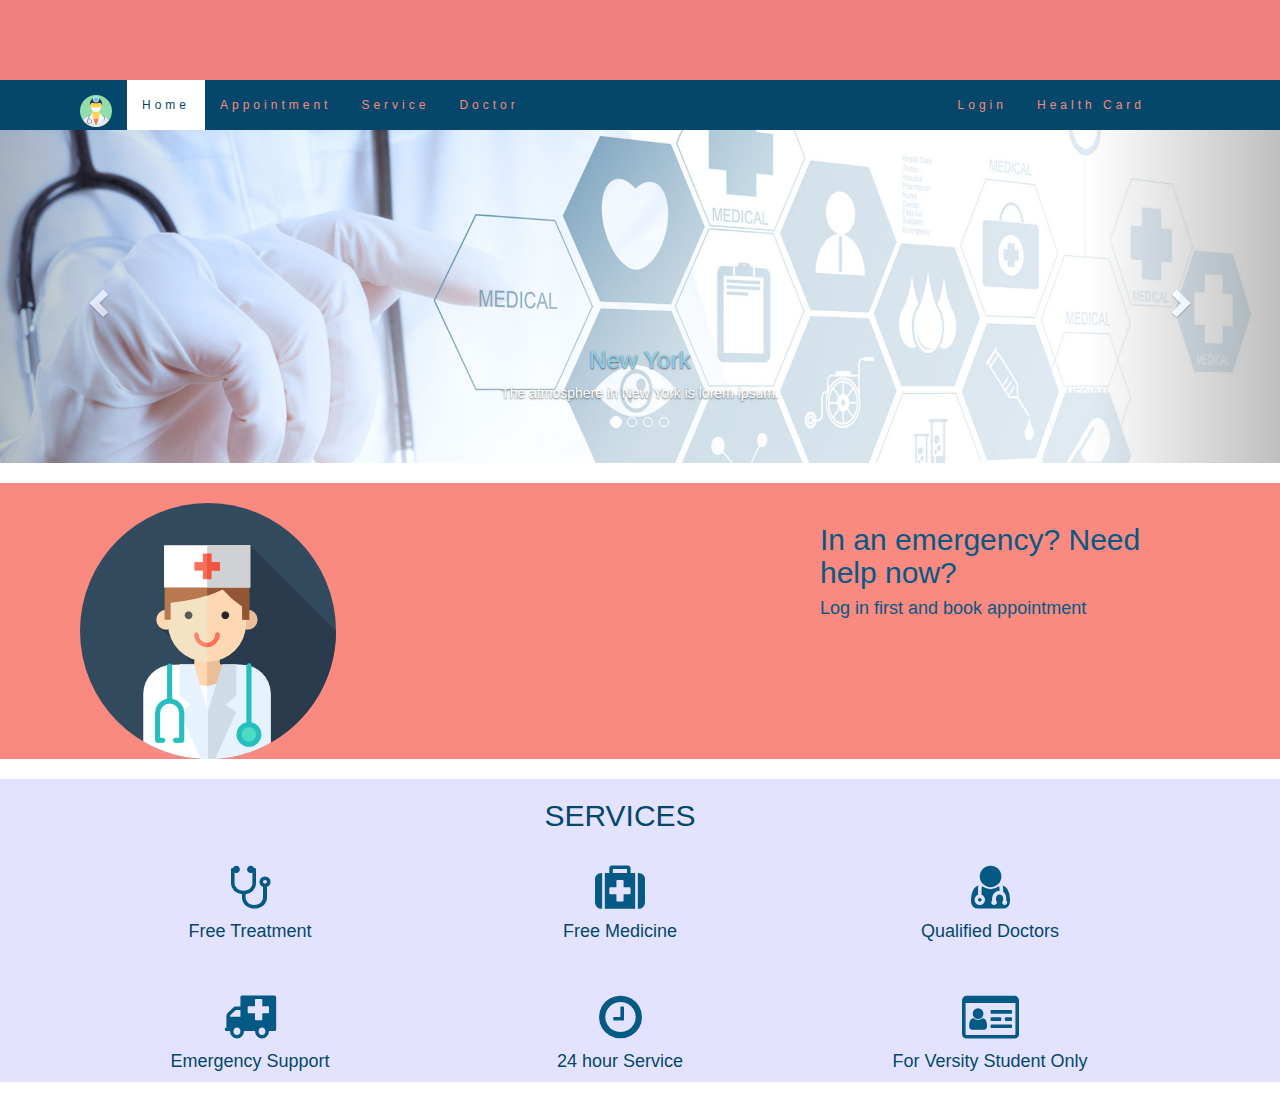
==== index.html @ 130f52ad "Add existing file" ====
<!DOCTYPE html>
<html lang="en">
<head>
    <!-- Basic Page Needs-->
       <meta charset="utf-8">
       <meta http-equiv="X-UA-Compatible" content="IE=edge">
       <title>DU Medical : Home</title>

    <!-- Mobile Specific Metas-->
    <meta name="viewport" content="width=device-width, initial-scale=1">
     <link rel="stylesheet" href="https://cdnjs.cloudflare.com/ajax/libs/font-awesome/4.7.0/css/font-awesome.min.css">
     <link rel="stylesheet"  href="https://maxcdn.bootstrapcdn.com/bootstrap/3.3.7/css/bootstrap.min.css">
     <link rel="stylesheet" type="text/css" href="style.css">

    <script src="https://ajax.googleapis.com/ajax/libs/jquery/1.12.4/jquery.min.js"></script>
    <script src="https://maxcdn.bootstrapcdn.com/bootstrap/3.3.7/js/bootstrap.min.js"></script>

    <script type="text/javascript" src="healthCard.js"> </script>
    <script type="text/javascript" src="login.js"> </script>

    <script>
        function doctor_page() {
            window.location.href = "doctor_front.html";
        }
        var modal = document.getElementById('id01');
        var modal = document.getElementById('id02');
        // When the user clicks anywhere outside of the modal, close it
        window.onclick = function(event) {
            if (event.target == modal) {
                modal.style.display = "none";
            }
        }

    </script>

</head>

 <body>


 <!---------------------navigation bar----------------->

 <nav class="navbar navbar-inverse" style="height: 80px; background-color: lightcoral">
     <div class="container-fluid">
         <div class="navbar-header">
         </div>
     </div>
     </nav>

 <nav class="navbar navbar-inverse" style="background-color: #04476b">
       <div class="container-fluid">
           <div class="navbar-header">
               <button type="button" class="navbar-toggle" data-toggle="collapse" data-target="#myNavbar">
                   <span class="icon-bar"></span>
                   <span class="icon-bar"></span>
                   <span class="icon-bar"></span>
               </button>
               <a class="navbar-brand" href="index.html">
                   <img src="doctor.png"/>
               </a>
           </div>
           <div class="collapse navbar-collapse" id="myNavbar">
               <ul class="nav navbar-nav">
                   <li class="active"><a href="#intro">Home</a></li>
                   <li><a href="#appoinment">Appointment</a></li>
                   <li><a href="#service">Service</a></li>
                   <li><a input id="doctor" onclick="doctor_page()" href="#doctor">Doctor</a></li>

               </ul>
               <ul class="nav navbar-nav navbar-right">
                   <li><a onclick="document.getElementById('id01').style.display='block'" style="width:auto;
                    "href="#id01" data-toggle="modal">Login</a></li>

                   <li><a onclick="document.getElementById('id02').style.display='block'" style="width:auto;">Health Card</a></li>
               </ul>


               <!--------------------login ---------------------------->

               <div id="id01" class="modal" tabindex="-1" role="dialog" aria-hidden="true">

                   <div class="modal-dialog" action="">
                       <div class="modal-content animate">
                       <div class="imgcontainer">
                           <span onclick="document.getElementById('id01').style.display='none'" class="close" data-dismiss="modal"title="Close Modal">&times;</span>
                           <img src="girl.png" style="height: auto" width="auto" alt="Avatar" >
                       </div>

                       <div class="container2">
                           <label><b>Mail ID</b></label>
                           <input type="text" placeholder="Enter Username" name= "mailID" id="mailID" required>
                           <p id="mailIdErr"></p>

                           <label><b>Password</b></label>
                           <input type="password" placeholder="Enter Password" name="psw" id="psw" required>
                           <p id="pswErr"></p>

                           <button id ="login" type="submit" style="height: auto" width="auto" onclick="globalLogin()">Login</button>
                           <p id="loginErr"></p>
                           <!--<button type="submit" style="height: auto" width="auto" onclick="document.getElementById('id02').style.display='block'
                            "href="#myModal1" data-toggle="modal">Make Health Card</button>-->
                       <br>
                           <button type="button" onclick="document.getElementById('id01').style.display='none'" class="cancelbtn"data-dismiss="modal">Cancel</button>
                       </div>

                       </div>
                   </div>

               </div>

               <!--------- HealthCard--------->

               <div id="id02" class="modal">

                   <form class="modal-content animate" method="post" action="">
                       <div class="imgcontainer">
                           <span onclick="document.getElementById('id02').style.display='none'" class="close" title="Close Modal">&times;</span>
                       </div>

                       <div class="container2">

                           <label><b>Username</b></label>
                           <input id="name" name="name" type="text" placeholder="Enter Username" required>
                           <p id="nameErr"></p>

                           <label><b>Email</b></label>
                           <input type="text" placeholder="Enter Email" name="mail" id="mail" required>
                           <p id="mailErr"></p>

                           <label><b>Hall name</b></label>
                           <input type="text"  list="hall_json-datalist" placeholder="Enter Hall name" name="hall" id="hall" onclick="getHallList()" required>
                           <datalist id="hall_json-datalist"></datalist>
                           <p id="hallErr"></p>

                           <label><b>ID Card No.</b></label>
                           <input type="number" placeholder="Enter ID No." name="idCardNo" id="idCardNo" required>
                           <p id="idCardNoErr"></p>

                           <label><b>Session</b></label>
                           <input type="number" placeholder="Enter Session " name="session1" id="session1" required>
                           <input type="number" placeholder="Enter Session " name="session1" id="session2" required>
                           <p id="sessionErr"></p>

                           <br><label><b>Registration No.</b></label>
                           <input type="text" placeholder="Enter Registration No." name="regNo" id="regNo" required>
                           <p id="regNoErr"></p>


                           <label><b>Create password</b></label>
                           <input type="password" placeholder="Enter Password " name="pass1" id="pass1" required>
                           <p id="pass1Err"></p>
                           <label><b>Re-enter password</b></label>
                           <input type="password" placeholder="Re-enter " name="pass2" id="pass2" required>
                           <p id="passErr"></p>

                       <button name="submit_button" id="healthcard" type="button" style="height: auto" width="auto" onclick="globalChecker()">Submit</button>
                           <p id="signErr"></p><br>

                           <button type="button" onclick="document.getElementById('id02').style.display='none'" class="cancelbtn">Cancel</button>

                       </div>
                   </form>
               </div>

           </div>
       </div>
   </nav>

   <!-- Section: intro -->
<section id="intro" class="intro">

   <div id="myCarousel" class="carousel slide" data-ride="carousel">
       <!-- Slides -->
    <ol class="carousel-indicators">
        <li data-target="#myCarousel" data-slide-to="0" class="active"></li>
        <li data-target="#myCarousel" data-slide-to="1"></li>
        <li data-target="#myCarousel" data-slide-to="2"></li>
        <li data-target="#myCarousel" data-slide-to="3"></li>
    </ol>

    <!-- Wrapper for slides -->
    <div class="carousel-inner" role="listbox">
        <div class="item active">
            <img src="bg1.jpg" alt="New York" width="1200" height="700">
            <div class="carousel-caption">
                <h3>New York</h3>
                <p>The atmosphere in New York is lorem ipsum.</p>
            </div>
        </div>

        <div class="item">
            <img src="img1.jpg" alt="Chicago" width="1200" height="700">
            <div class="carousel-caption">
                <h3>Chicago</h3>
                <p>Thank you, Chicago - A night we won't forget.</p>
            </div>
        </div>

        <div class="item">
            <img src="bg3.jpg" alt="Chicago" width="1200" height="700">
            <div class="carousel-caption">
                <h3>Chicago</h3>
                <p>Thank you, Chicago - A night we won't forget.</p>
            </div>
        </div>

        <div class="item">
            <img src="bg2.jpg" alt="Los Angeles" width="1200" height="700">
            <div class="carousel-caption">
                <h3>LA</h3>
                <p>Even though the traffic was a mess, we had the best time playing at Venice Beach!</p>
            </div>
        </div>
    </div>

    <!-- Left and right controls of slides -->
    <a class="left carousel-control" href="#myCarousel" role="button" data-slide="prev">
        <span class="glyphicon glyphicon-chevron-left" aria-hidden="true"></span>
        <span class="sr-only">Previous</span>
    </a>
    <a class="right carousel-control" href="#myCarousel" role="button" data-slide="next">
        <span class="glyphicon glyphicon-chevron-right" aria-hidden="true"></span>
        <span class="sr-only">Next</span>
    </a>

</div>
    </section><br>

<!-- Appointment section -->

<section id="appointment" class="home-section nopadding paddingtop-100"style="background-color: #fa897f">
<div class="container-fluid">
    <div class="row">
        <br>
        <div class="col-sm-8">
            <img src="app.png">
        </div>

        <div class="col-sm-4">
            <h2 style="color: #045a84">In an emergency? Need help now?</h2>
            <h4 style="color: #045a84">Log in first and book appointment</h4>
            <br>
            <!--<button class="btn btn-skin btn-lg" style="background-color:#9ac0e8;color: white;">Here
                <span class="fa fa-hospital-o logo-small"style="background-color:white;" ></span>
            </button>-->
        </div>

    </div>
</div>

</section><br>


<!-- (Services Section) -->
<section id="service" class="home-section nopadding paddingtop-60" style="background-color: #e3e3ff">
<div class="container-fluid text-center">
    <h2 style="color:#04476b;">SERVICES</h2>
    <!--<h4 style="color:#4fc6e8;">What we offer</h4>-->
    <br>
    <div class="row">
        <div class="col-sm-4">
            <span class="fa fa-stethoscope service-icon-effect logo-small"></span>
            <h4 style="color:#04476b;">Free Treatment</h4>

        </div>
        <div class="col-sm-4">
            <span class="fa fa-medkit logo-small"></span>
            <h4 style="color:#04476b;">Free Medicine</h4>

        </div>
        <div class="col-sm-4">
            <span class="fa fa-user-md logo-small"></span>
            <h4 style="color:#04476b;">Qualified Doctors</h4>

        </div>
    </div>
    <br><br>
    <div class="row">
        <div class="col-sm-4">
            <span class="fa fa-ambulance logo-small"></span>
            <h4 style="color:#04476b;">Emergency Support</h4>

        </div>
        <div class="col-sm-4">
            <span class="fa fa-clock-o logo-small"></span>
            <h4 style="color:#04476b;">24 hour Service</h4>

        </div>
        <div class="col-sm-4">
            <span class="fa fa-id-card-o logo-small"></span>
            <h4 style="color:#04476b;">For Versity Student Only</h4>
            <!--<p>Lorem ipsum dolor sit amet..</p>-->
        </div>
    </div>
</div>
    </section><br>

<!-- (Gallery)

<br><section id="gallery" class="home-section paddingbot-60" style="background-color: #f1f1f1">
<div class="container-fluid text-center bg-grey">

    <br><h2 style="color:#ffffff;">Gallery</h2>
    <h4>Facilities</h4>
    <div class="row text-center">
        <div class="col-sm-4">
            <div class="thumbnail">
                <img src="1.jpg" alt="Paris">
                <p><strong>Paris</strong></p>
                <p>Yes, we built Paris</p>
            </div>
        </div>
        <div class="col-sm-4">
            <div class="thumbnail">
                <img src="2.jpg" alt="New York">
                <p><strong>New York</strong></p>
                <p>We built New York</p>
            </div>
        </div>
        <div class="col-sm-4">
            <div class="thumbnail">
                <img src="3.jpg" alt="San Francisco">
                <p><strong>San Francisco</strong></p>
                <p>Yes, San Fran is ours</p>
            </div>
        </div>
    </div>
</div><br>

<div class="container-fluid text-center bg-grey">
    <div class="row text-center">
        <div class="col-sm-4">
            <div class="thumbnail">
                <img src="4.jpg" alt="Paris">
                <p><strong>Paris</strong></p>
                <p>Yes, we built Paris</p>
            </div>
        </div>
        <div class="col-sm-4">
            <div class="thumbnail">
                <img src="5.jpg" alt="New York">
                <p><strong>New York</strong></p>
                <p>We built New York</p>
            </div>
        </div>
        <div class="col-sm-4">
            <div class="thumbnail">
                <img src="6.jpg" alt="San Francisco">
                <p><strong>San Francisco</strong></p>
                <p>Yes, San Fran is ours</p>
            </div>
        </div>
    </div>
</div><br>
    </section>-->

</body>


</html>
---- style.css ----
.navbar {
    margin-bottom: 0;
    background-color: #04476b;
    z-index: 9999;
    border: 0;
    font-size: 12px !important;
    line-height: 1.42857143 !important;
    letter-spacing: 4px;
    border-radius: 0;
}

.navbar li a, .navbar .navbar-brand {
    color: #fa897f !important;
}

.navbar-nav li a:hover, .navbar-nav li.active a {
    color: #04476b !important;
    background-color: #fff !important;
}

.navbar-default .navbar-toggle {
    border-color: transparent;
    color: #fff !important;
}

/* Full-width input fields */
input[type=text], input[type=password] {
    width: 100%;
    padding: 12px 20px;
    margin: 8px 0;
    display: inline-block;
    border: 1px solid #ccc;
    box-sizing: border-box;
}

/* Set a style for all buttons */
button {
    background-color: #045a84;
    color: white;
    padding: 14px 20px;
    margin: 8px 0;
    border: none;
    cursor: pointer;
    width: 100%;
}

button:hover {
    opacity: 0.8;
}

/* Extra styles for the cancel button */
.cancelbtn {
    width: auto;
    padding: 10px 18px;
    background-color: #fa897f;
}

/* Center the image and position the close button */
.imgcontainer {
    text-align: center;
    margin: 24px 0 12px 0;
    position: relative;
}

img.avatar {
    width: 40%;
    border-radius: 50%;
}

.container2 {
    padding: 16px;
}

span.psw {
    float: right;
    padding-top: 16px;
}

/* The Modal (background) */
.modal {
    display: none; /* kHidden by default */
    position: fixed; /* Stay in place */
    z-index: 1; /* Sit on top */
    left: 0;
    top: 0;
    width: 100%; /* Full width */
    height: 100%; /* Full height */
    overflow: auto; /* Enable scroll if needed */
    background-color: rgb(0,0,0); /* Fallback color */
    background-color: rgba(0,0,0,0.4); /* Black w/ opacity */
    padding-top: 60px;
}

/* Modal Content/Box */
.modal-content {
    background-color: #f1f1f1;
    margin: 5% auto 15% auto; /* 5% from the top, 15% from the bottom and centered */
    border: 1px solid #888;
    width: 80%; /* Could be more or less, depending on screen size */
}

/* The Close Button (x) */
.close {
    position: absolute;
    right: 25px;
    top: 0;
    color: #000;
    font-size: 35px;
    font-weight: bold;
}

.close:hover,
.close:focus {
    color: #b917ff;
    cursor: pointer;
}

/* Add Zoom Animation */
.animate {
    -webkit-animation: animatezoom 0.6s;
    animation: animatezoom 0.6s
}

@-webkit-keyframes animatezoom {
    from {-webkit-transform: scale(0)}
    to {-webkit-transform: scale(1)}
}

@keyframes animatezoom {
    from {transform: scale(0)}
    to {transform: scale(1)}
}

/* Change styles for span and cancel button on extra small screens */
@media screen and (max-width: 300px) {
    span.psw {
        display: block;
        float: none;
    }
    .cancelbtn {
        width: 100%;
    }
}

.container {
    padding: 80px 120px;
}
.container-fluid{
    color: #8aa3d9;
    padding-left: 80px;
    padding-right: 120px;
}
.container-fluid2{
    padding-left: 100px;
    padding-right: 100px;
}


.person {
    border: 10px solid transparent;
    margin-bottom: 25px;
    width: 80%;
    height: 80%;
    opacity: 0.7;
}
.btn-lg,
.btn-group-lg > .btn {
    padding: 10px 16px;
    font-size: 20px;
    line-height: 1.5em;
    border-radius: 6px;
}
.btn-skin .badge {
    color: #5bc0de;
    background-color: #fff;
}
.person:hover {
    border-color: #f1f1f1;
}
.carousel-inner img {
    /*-webkit-filter: grayscale(90%);
    filter: grayscale(90%); make all photos black and white */
    width: 100%; /* Set width to 100% */
    margin: auto;
}
.carousel-caption h3 {
    color: #90cee8 !important;
}
@media (max-width: 600px) {
    .carousel-caption {
        display: none; /* Hide the carousel text when the screen is less than 600 pixels wide */
    }

}
a {
    text-decoration: none;
    display: inline-block;
    padding: 8px 16px;
}

.doctors-nav{
    margin-left: -35px;
}
.logo-small {
    color: #045a84;
    font-size: 50px;
}
.thumbnail {
    padding: 0 0 15px 0;
    border: none;
    border-radius: 0;
}
.thumbnail img {
    width: 100%;
    height: 100%;
    margin-bottom: 10px;
}
footer {
    background-color: #91ace8;
    color: white;
    padding: 15px;
}
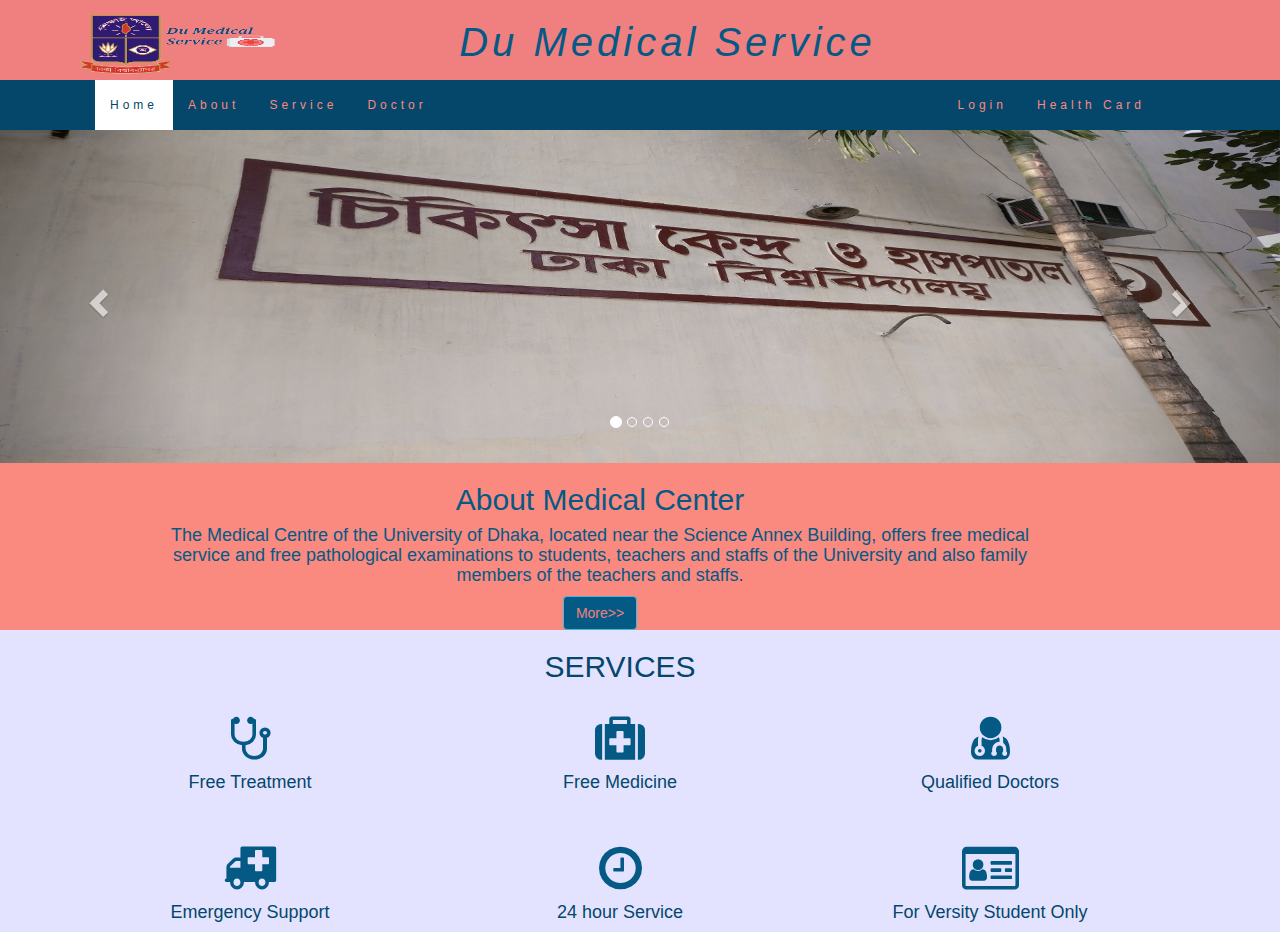
==== commit 680e9f72: "First commit" ====
--- a/index.html
+++ b/index.html
@@ -8,19 +8,25 @@
 
     <!-- Mobile Specific Metas-->
     <meta name="viewport" content="width=device-width, initial-scale=1">
-     <link rel="stylesheet" href="https://cdnjs.cloudflare.com/ajax/libs/font-awesome/4.7.0/css/font-awesome.min.css">
-     <link rel="stylesheet"  href="https://maxcdn.bootstrapcdn.com/bootstrap/3.3.7/css/bootstrap.min.css">
-     <link rel="stylesheet" type="text/css" href="style.css">
+    <link rel="stylesheet" href="https://cdnjs.cloudflare.com/ajax/libs/font-awesome/4.7.0/css/font-awesome.min.css">
+    <link rel="stylesheet"  href="https://maxcdn.bootstrapcdn.com/bootstrap/3.3.7/css/bootstrap.min.css">
+    <link rel="stylesheet" type="text/css" href="style.css">
 
     <script src="https://ajax.googleapis.com/ajax/libs/jquery/1.12.4/jquery.min.js"></script>
     <script src="https://maxcdn.bootstrapcdn.com/bootstrap/3.3.7/js/bootstrap.min.js"></script>
 
     <script type="text/javascript" src="healthCard.js"> </script>
     <script type="text/javascript" src="login.js"> </script>
+    <script type="text/javascript" src="logout.js"> </script>
+    <script type="text/javascript" src="homeIsLoggedin.js"> </script>
 
     <script>
         function doctor_page() {
             window.location.href = "doctor_front.html";
+        }
+        function funAbout()
+        {
+            window.location.href = "about.html";
         }
         var modal = document.getElementById('id01');
         var modal = document.getElementById('id02');
@@ -30,7 +36,6 @@
                 modal.style.display = "none";
             }
         }
-
     </script>
 
 </head>
@@ -41,37 +46,43 @@
  <!---------------------navigation bar----------------->
 
  <nav class="navbar navbar-inverse" style="height: 80px; background-color: lightcoral">
+     <div class="container-fluid text-center">
+         <div class="navbar-header">
+             <span class="icon-bar"></span>
+         </div>
+         <a class="navbar-brand" href="index.html">
+             <img src="du.png" style="height:60px" width="200px"/>
+         </a>
+         <div class="container-fluid text-center">
+             <h2 style="color:#045a84; font-size: 40px ;font-style: italic">Du Medical Service</h2>
+         </div>
+     </div>
+ </nav>
+
+ <nav class="navbar navbar-inverse" style="background-color: #04476b">
      <div class="container-fluid">
          <div class="navbar-header">
+             <button type="button" class="navbar-toggle" data-toggle="collapse" data-target="#myNavbar">
+                 <span class="icon-bar"></span>
+                 <span class="icon-bar"></span>
+                 <span class="icon-bar"></span>
+             </button>
          </div>
-     </div>
-     </nav>
-
- <nav class="navbar navbar-inverse" style="background-color: #04476b">
-       <div class="container-fluid">
-           <div class="navbar-header">
-               <button type="button" class="navbar-toggle" data-toggle="collapse" data-target="#myNavbar">
-                   <span class="icon-bar"></span>
-                   <span class="icon-bar"></span>
-                   <span class="icon-bar"></span>
-               </button>
-               <a class="navbar-brand" href="index.html">
-                   <img src="doctor.png"/>
-               </a>
-           </div>
            <div class="collapse navbar-collapse" id="myNavbar">
                <ul class="nav navbar-nav">
                    <li class="active"><a href="#intro">Home</a></li>
-                   <li><a href="#appoinment">Appointment</a></li>
+                   <li><a href="#about">About</a></li>
                    <li><a href="#service">Service</a></li>
                    <li><a input id="doctor" onclick="doctor_page()" href="#doctor">Doctor</a></li>
 
                </ul>
                <ul class="nav navbar-nav navbar-right">
-                   <li><a onclick="document.getElementById('id01').style.display='block'" style="width:auto;
-                    "href="#id01" data-toggle="modal">Login</a></li>
-
-                   <li><a onclick="document.getElementById('id02').style.display='block'" style="width:auto;">Health Card</a></li>
+                   <li><a id = "navBarLog" onclick="document.getElementById('id01').style.display='block'" style="width:auto;
+                    "href="#id01"
+                          data-toggle="modal" >Login</a></li>
+
+                   <li><a id = "navBarHealthcard" onclick="document.getElementById('id02').style.display='block'" style="width:auto;">
+                       Health Card</a></li>
                </ul>
 
 
@@ -95,10 +106,14 @@
                            <input type="password" placeholder="Enter Password" name="psw" id="psw" required>
                            <p id="pswErr"></p>
 
+
                            <button id ="login" type="submit" style="height: auto" width="auto" onclick="globalLogin()">Login</button>
                            <p id="loginErr"></p>
                            <!--<button type="submit" style="height: auto" width="auto" onclick="document.getElementById('id02').style.display='block'
-                            "href="#myModal1" data-toggle="modal">Make Health Card</button>-->
+                            "href="#myModal1" data-toggle="modal">Make Health Card</button>
+
+                           <button id ="login" type="submit" style="height: auto" width="auto" onclick="globalLogin()">Login</button>
+                            -->
                        <br>
                            <button type="button" onclick="document.getElementById('id01').style.display='none'" class="cancelbtn"data-dismiss="modal">Cancel</button>
                        </div>
@@ -178,42 +193,47 @@
         <li data-target="#myCarousel" data-slide-to="3"></li>
     </ol>
 
-    <!-- Wrapper for slides -->
-    <div class="carousel-inner" role="listbox">
-        <div class="item active">
-            <img src="bg1.jpg" alt="New York" width="1200" height="700">
-            <div class="carousel-caption">
-                <h3>New York</h3>
-                <p>The atmosphere in New York is lorem ipsum.</p>
-            </div>
-        </div>
-
-        <div class="item">
-            <img src="img1.jpg" alt="Chicago" width="1200" height="700">
-            <div class="carousel-caption">
-                <h3>Chicago</h3>
-                <p>Thank you, Chicago - A night we won't forget.</p>
-            </div>
-        </div>
-
-        <div class="item">
-            <img src="bg3.jpg" alt="Chicago" width="1200" height="700">
-            <div class="carousel-caption">
-                <h3>Chicago</h3>
-                <p>Thank you, Chicago - A night we won't forget.</p>
-            </div>
-        </div>
-
-        <div class="item">
-            <img src="bg2.jpg" alt="Los Angeles" width="1200" height="700">
-            <div class="carousel-caption">
-                <h3>LA</h3>
-                <p>Even though the traffic was a mess, we had the best time playing at Venice Beach!</p>
-            </div>
-        </div>
-    </div>
-
-    <!-- Left and right controls of slides -->
+       <!-- Wrapper for slides -->
+       <div class="carousel-inner" role="listbox">
+           <div class="item active">
+               <img src="bg6.jpg" alt="New York" width="1200" height="700">
+               <div class="carousel-caption">
+               </div>
+           </div>
+
+           <div class="item">
+               <img src="bg2.jpg" alt="Chicago" width="1200" height="700">
+               <div class="carousel-caption">
+               </div>
+           </div>
+
+           <div class="item">
+               <img src="bg3.jpg" alt="Chicago" width="1200" height="700">
+               <div class="carousel-caption">
+               </div>
+           </div>
+
+           <div class="item">
+               <img src="bg4.jpg" alt="Los Angeles" width="1200" height="700">
+               <div class="carousel-caption">
+
+               </div>
+           </div>
+
+           <div class="item">
+               <img src="bg5.jpg" alt="Chicago" width="1200" height="700">
+               <div class="carousel-caption">
+               </div>
+           </div>
+
+           <div class="item">
+               <img src="bg1.jpg" alt="Chicago" width="1200" height="700">
+               <div class="carousel-caption">
+               </div>
+           </div>
+       </div>
+
+       <!-- Left and right controls of slides -->
     <a class="left carousel-control" href="#myCarousel" role="button" data-slide="prev">
         <span class="glyphicon glyphicon-chevron-left" aria-hidden="true"></span>
         <span class="sr-only">Previous</span>
@@ -224,31 +244,33 @@
     </a>
 
 </div>
-    </section><br>
-
-<!-- Appointment section -->
-
-<section id="appointment" class="home-section nopadding paddingtop-100"style="background-color: #fa897f">
-<div class="container-fluid">
-    <div class="row">
-        <br>
-        <div class="col-sm-8">
-            <img src="app.png">
-        </div>
-
-        <div class="col-sm-4">
-            <h2 style="color: #045a84">In an emergency? Need help now?</h2>
-            <h4 style="color: #045a84">Log in first and book appointment</h4>
-            <br>
-            <!--<button class="btn btn-skin btn-lg" style="background-color:#9ac0e8;color: white;">Here
-                <span class="fa fa-hospital-o logo-small"style="background-color:white;" ></span>
-            </button>-->
-        </div>
-
-    </div>
-</div>
-
-</section><br>
+    </section>
+
+ <!-- About Medical Center -->
+
+ <section id="about" class="home-section nopadding paddingtop-100"style="background-color: #fa897f">
+     <div class="container-fluid">
+         <div class="row">
+
+             <div class="container-fluid text-center">
+                 <h2 style="color: #045a84">About Medical Center</h2>
+
+                 <h4 style="color: #045a84">The Medical Centre of the University of Dhaka,
+                     located near the Science Annex Building, offers free medical service and
+                     free pathological examinations to students, teachers and staffs of the University and
+                     also family members of the teachers and staffs.</h4>
+
+                 <input type="button" class="btn btn-info" name="about" value="More>>" style="background-color: #045a84; color: lightcoral" onclick="funAbout()">
+                 <!--<button class="btn btn-skin btn-lg" style="background-color:#9ac0e8;color: white;">Here
+                     <span class="fa fa-hospital-o logo-small"style="background-color:white;" ></span>
+                 </button>-->
+
+             </div>
+
+         </div>
+     </div>
+
+ </section>
 
 
 <!-- (Services Section) -->
@@ -293,67 +315,7 @@
         </div>
     </div>
 </div>
-    </section><br>
-
-<!-- (Gallery)
-
-<br><section id="gallery" class="home-section paddingbot-60" style="background-color: #f1f1f1">
-<div class="container-fluid text-center bg-grey">
-
-    <br><h2 style="color:#ffffff;">Gallery</h2>
-    <h4>Facilities</h4>
-    <div class="row text-center">
-        <div class="col-sm-4">
-            <div class="thumbnail">
-                <img src="1.jpg" alt="Paris">
-                <p><strong>Paris</strong></p>
-                <p>Yes, we built Paris</p>
-            </div>
-        </div>
-        <div class="col-sm-4">
-            <div class="thumbnail">
-                <img src="2.jpg" alt="New York">
-                <p><strong>New York</strong></p>
-                <p>We built New York</p>
-            </div>
-        </div>
-        <div class="col-sm-4">
-            <div class="thumbnail">
-                <img src="3.jpg" alt="San Francisco">
-                <p><strong>San Francisco</strong></p>
-                <p>Yes, San Fran is ours</p>
-            </div>
-        </div>
-    </div>
-</div><br>
-
-<div class="container-fluid text-center bg-grey">
-    <div class="row text-center">
-        <div class="col-sm-4">
-            <div class="thumbnail">
-                <img src="4.jpg" alt="Paris">
-                <p><strong>Paris</strong></p>
-                <p>Yes, we built Paris</p>
-            </div>
-        </div>
-        <div class="col-sm-4">
-            <div class="thumbnail">
-                <img src="5.jpg" alt="New York">
-                <p><strong>New York</strong></p>
-                <p>We built New York</p>
-            </div>
-        </div>
-        <div class="col-sm-4">
-            <div class="thumbnail">
-                <img src="6.jpg" alt="San Francisco">
-                <p><strong>San Francisco</strong></p>
-                <p>Yes, San Fran is ours</p>
-            </div>
-        </div>
-    </div>
-</div><br>
-    </section>-->
-
+    </section>
 </body>
 
 
--- a/style.css
+++ b/style.css
@@ -3,6 +3,7 @@
     background-color: #04476b;
     z-index: 9999;
     border: 0;
+
     font-size: 12px !important;
     line-height: 1.42857143 !important;
     letter-spacing: 4px;
@@ -86,8 +87,8 @@
     width: 100%; /* Full width */
     height: 100%; /* Full height */
     overflow: auto; /* Enable scroll if needed */
-    background-color: rgb(0,0,0); /* Fallback color */
-    background-color: rgba(0,0,0,0.4); /* Black w/ opacity */
+    background-color: rgb(0,0,0); /*Fallback color */
+    background-color: rgba(0,0,0,0); /* Black w/ opacity */
     padding-top: 60px;
 }
 
@@ -95,7 +96,7 @@
 .modal-content {
     background-color: #f1f1f1;
     margin: 5% auto 15% auto; /* 5% from the top, 15% from the bottom and centered */
-    border: 1px solid #888;
+   border: 1px solid #888;
     width: 80%; /* Could be more or less, depending on screen size */
 }
 
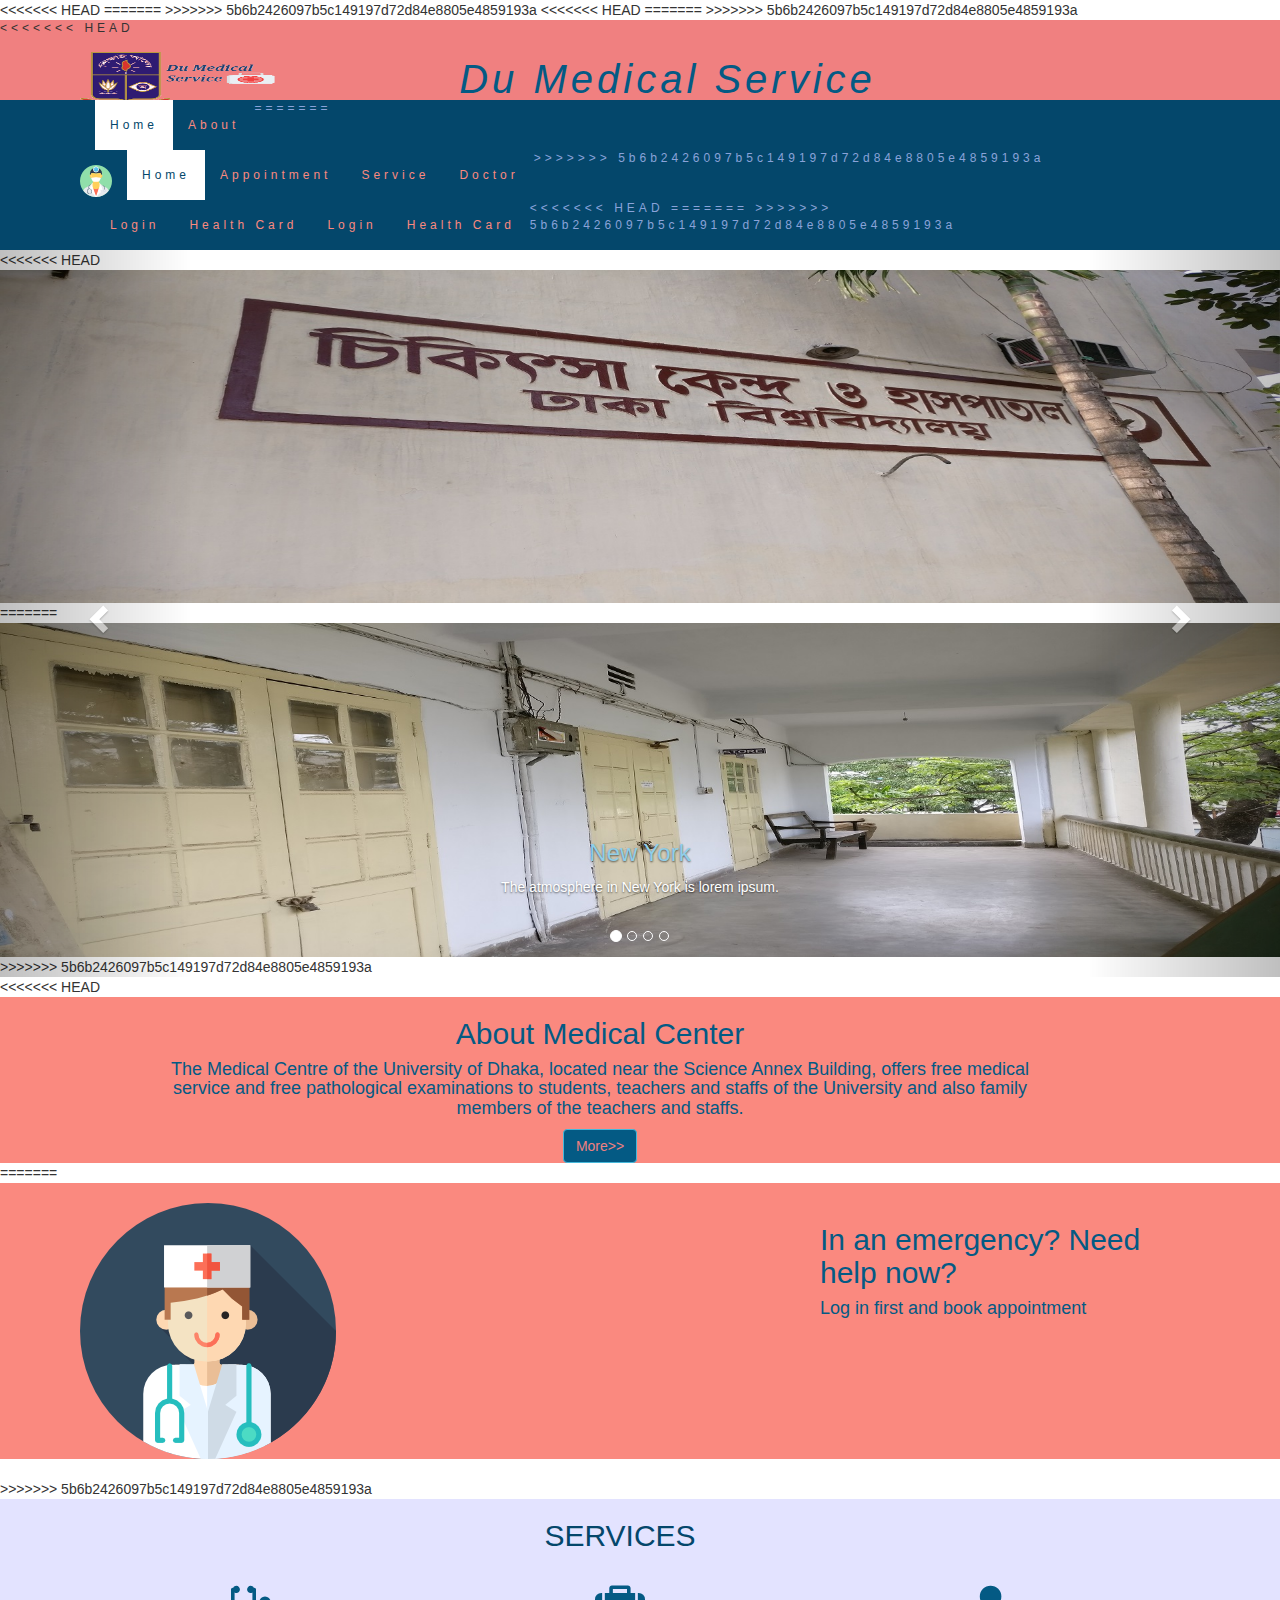
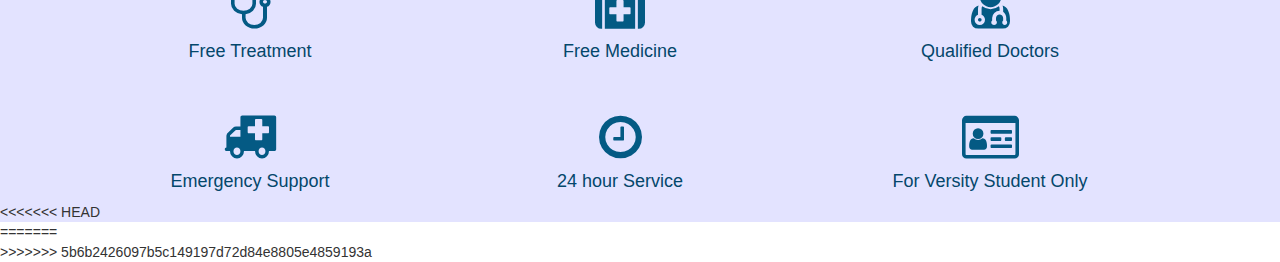
==== commit 4f107307: "comment navbar menu goto page in search reg number" ====
--- a/index.html
+++ b/index.html
@@ -8,26 +8,38 @@
 
     <!-- Mobile Specific Metas-->
     <meta name="viewport" content="width=device-width, initial-scale=1">
+<<<<<<< HEAD
     <link rel="stylesheet" href="https://cdnjs.cloudflare.com/ajax/libs/font-awesome/4.7.0/css/font-awesome.min.css">
     <link rel="stylesheet"  href="https://maxcdn.bootstrapcdn.com/bootstrap/3.3.7/css/bootstrap.min.css">
     <link rel="stylesheet" type="text/css" href="style.css">
+=======
+     <link rel="stylesheet" href="https://cdnjs.cloudflare.com/ajax/libs/font-awesome/4.7.0/css/font-awesome.min.css">
+     <link rel="stylesheet"  href="https://maxcdn.bootstrapcdn.com/bootstrap/3.3.7/css/bootstrap.min.css">
+     <link rel="stylesheet" type="text/css" href="style.css">
+>>>>>>> 5b6b2426097b5c149197d72d84e8805e4859193a
 
     <script src="https://ajax.googleapis.com/ajax/libs/jquery/1.12.4/jquery.min.js"></script>
     <script src="https://maxcdn.bootstrapcdn.com/bootstrap/3.3.7/js/bootstrap.min.js"></script>
 
     <script type="text/javascript" src="healthCard.js"> </script>
     <script type="text/javascript" src="login.js"> </script>
+<<<<<<< HEAD
     <script type="text/javascript" src="logout.js"> </script>
     <script type="text/javascript" src="homeIsLoggedin.js"> </script>
+=======
+>>>>>>> 5b6b2426097b5c149197d72d84e8805e4859193a
 
     <script>
         function doctor_page() {
             window.location.href = "doctor_front.html";
         }
+<<<<<<< HEAD
         function funAbout()
         {
             window.location.href = "about.html";
         }
+=======
+>>>>>>> 5b6b2426097b5c149197d72d84e8805e4859193a
         var modal = document.getElementById('id01');
         var modal = document.getElementById('id02');
         // When the user clicks anywhere outside of the modal, close it
@@ -36,6 +48,10 @@
                 modal.style.display = "none";
             }
         }
+<<<<<<< HEAD
+=======
+
+>>>>>>> 5b6b2426097b5c149197d72d84e8805e4859193a
     </script>
 
 </head>
@@ -46,6 +62,7 @@
  <!---------------------navigation bar----------------->
 
  <nav class="navbar navbar-inverse" style="height: 80px; background-color: lightcoral">
+<<<<<<< HEAD
      <div class="container-fluid text-center">
          <div class="navbar-header">
              <span class="icon-bar"></span>
@@ -72,17 +89,48 @@
                <ul class="nav navbar-nav">
                    <li class="active"><a href="#intro">Home</a></li>
                    <li><a href="#about">About</a></li>
+=======
+     <div class="container-fluid">
+         <div class="navbar-header">
+         </div>
+     </div>
+     </nav>
+
+ <nav class="navbar navbar-inverse" style="background-color: #04476b">
+       <div class="container-fluid">
+           <div class="navbar-header">
+               <button type="button" class="navbar-toggle" data-toggle="collapse" data-target="#myNavbar">
+                   <span class="icon-bar"></span>
+                   <span class="icon-bar"></span>
+                   <span class="icon-bar"></span>
+               </button>
+               <a class="navbar-brand" href="index.html">
+                   <img src="doctor.png"/>
+               </a>
+           </div>
+           <div class="collapse navbar-collapse" id="myNavbar">
+               <ul class="nav navbar-nav">
+                   <li class="active"><a href="#intro">Home</a></li>
+                   <li><a href="#appoinment">Appointment</a></li>
+>>>>>>> 5b6b2426097b5c149197d72d84e8805e4859193a
                    <li><a href="#service">Service</a></li>
                    <li><a input id="doctor" onclick="doctor_page()" href="#doctor">Doctor</a></li>
 
                </ul>
                <ul class="nav navbar-nav navbar-right">
+<<<<<<< HEAD
                    <li><a id = "navBarLog" onclick="document.getElementById('id01').style.display='block'" style="width:auto;
                     "href="#id01"
                           data-toggle="modal" >Login</a></li>
 
                    <li><a id = "navBarHealthcard" onclick="document.getElementById('id02').style.display='block'" style="width:auto;">
                        Health Card</a></li>
+=======
+                   <li><a onclick="document.getElementById('id01').style.display='block'" style="width:auto;
+                    "href="#id01" data-toggle="modal">Login</a></li>
+
+                   <li><a onclick="document.getElementById('id02').style.display='block'" style="width:auto;">Health Card</a></li>
+>>>>>>> 5b6b2426097b5c149197d72d84e8805e4859193a
                </ul>
 
 
@@ -106,6 +154,7 @@
                            <input type="password" placeholder="Enter Password" name="psw" id="psw" required>
                            <p id="pswErr"></p>
 
+<<<<<<< HEAD
 
                            <button id ="login" type="submit" style="height: auto" width="auto" onclick="globalLogin()">Login</button>
                            <p id="loginErr"></p>
@@ -114,6 +163,12 @@
 
                            <button id ="login" type="submit" style="height: auto" width="auto" onclick="globalLogin()">Login</button>
                             -->
+=======
+                           <button id ="login" type="submit" style="height: auto" width="auto" onclick="globalLogin()">Login</button>
+                           <p id="loginErr"></p>
+                           <!--<button type="submit" style="height: auto" width="auto" onclick="document.getElementById('id02').style.display='block'
+                            "href="#myModal1" data-toggle="modal">Make Health Card</button>-->
+>>>>>>> 5b6b2426097b5c149197d72d84e8805e4859193a
                        <br>
                            <button type="button" onclick="document.getElementById('id01').style.display='none'" class="cancelbtn"data-dismiss="modal">Cancel</button>
                        </div>
@@ -193,6 +248,7 @@
         <li data-target="#myCarousel" data-slide-to="3"></li>
     </ol>
 
+<<<<<<< HEAD
        <!-- Wrapper for slides -->
        <div class="carousel-inner" role="listbox">
            <div class="item active">
@@ -234,6 +290,44 @@
        </div>
 
        <!-- Left and right controls of slides -->
+=======
+    <!-- Wrapper for slides -->
+    <div class="carousel-inner" role="listbox">
+        <div class="item active">
+            <img src="bg1.jpg" alt="New York" width="1200" height="700">
+            <div class="carousel-caption">
+                <h3>New York</h3>
+                <p>The atmosphere in New York is lorem ipsum.</p>
+            </div>
+        </div>
+
+        <div class="item">
+            <img src="img1.jpg" alt="Chicago" width="1200" height="700">
+            <div class="carousel-caption">
+                <h3>Chicago</h3>
+                <p>Thank you, Chicago - A night we won't forget.</p>
+            </div>
+        </div>
+
+        <div class="item">
+            <img src="bg3.jpg" alt="Chicago" width="1200" height="700">
+            <div class="carousel-caption">
+                <h3>Chicago</h3>
+                <p>Thank you, Chicago - A night we won't forget.</p>
+            </div>
+        </div>
+
+        <div class="item">
+            <img src="bg2.jpg" alt="Los Angeles" width="1200" height="700">
+            <div class="carousel-caption">
+                <h3>LA</h3>
+                <p>Even though the traffic was a mess, we had the best time playing at Venice Beach!</p>
+            </div>
+        </div>
+    </div>
+
+    <!-- Left and right controls of slides -->
+>>>>>>> 5b6b2426097b5c149197d72d84e8805e4859193a
     <a class="left carousel-control" href="#myCarousel" role="button" data-slide="prev">
         <span class="glyphicon glyphicon-chevron-left" aria-hidden="true"></span>
         <span class="sr-only">Previous</span>
@@ -244,6 +338,7 @@
     </a>
 
 </div>
+<<<<<<< HEAD
     </section>
 
  <!-- About Medical Center -->
@@ -271,6 +366,33 @@
      </div>
 
  </section>
+=======
+    </section><br>
+
+<!-- Appointment section -->
+
+<section id="appointment" class="home-section nopadding paddingtop-100"style="background-color: #fa897f">
+<div class="container-fluid">
+    <div class="row">
+        <br>
+        <div class="col-sm-8">
+            <img src="app.png">
+        </div>
+
+        <div class="col-sm-4">
+            <h2 style="color: #045a84">In an emergency? Need help now?</h2>
+            <h4 style="color: #045a84">Log in first and book appointment</h4>
+            <br>
+            <!--<button class="btn btn-skin btn-lg" style="background-color:#9ac0e8;color: white;">Here
+                <span class="fa fa-hospital-o logo-small"style="background-color:white;" ></span>
+            </button>-->
+        </div>
+
+    </div>
+</div>
+
+</section><br>
+>>>>>>> 5b6b2426097b5c149197d72d84e8805e4859193a
 
 
 <!-- (Services Section) -->
@@ -315,7 +437,71 @@
         </div>
     </div>
 </div>
+<<<<<<< HEAD
     </section>
+=======
+    </section><br>
+
+<!-- (Gallery)
+
+<br><section id="gallery" class="home-section paddingbot-60" style="background-color: #f1f1f1">
+<div class="container-fluid text-center bg-grey">
+
+    <br><h2 style="color:#ffffff;">Gallery</h2>
+    <h4>Facilities</h4>
+    <div class="row text-center">
+        <div class="col-sm-4">
+            <div class="thumbnail">
+                <img src="1.jpg" alt="Paris">
+                <p><strong>Paris</strong></p>
+                <p>Yes, we built Paris</p>
+            </div>
+        </div>
+        <div class="col-sm-4">
+            <div class="thumbnail">
+                <img src="2.jpg" alt="New York">
+                <p><strong>New York</strong></p>
+                <p>We built New York</p>
+            </div>
+        </div>
+        <div class="col-sm-4">
+            <div class="thumbnail">
+                <img src="3.jpg" alt="San Francisco">
+                <p><strong>San Francisco</strong></p>
+                <p>Yes, San Fran is ours</p>
+            </div>
+        </div>
+    </div>
+</div><br>
+
+<div class="container-fluid text-center bg-grey">
+    <div class="row text-center">
+        <div class="col-sm-4">
+            <div class="thumbnail">
+                <img src="4.jpg" alt="Paris">
+                <p><strong>Paris</strong></p>
+                <p>Yes, we built Paris</p>
+            </div>
+        </div>
+        <div class="col-sm-4">
+            <div class="thumbnail">
+                <img src="5.jpg" alt="New York">
+                <p><strong>New York</strong></p>
+                <p>We built New York</p>
+            </div>
+        </div>
+        <div class="col-sm-4">
+            <div class="thumbnail">
+                <img src="6.jpg" alt="San Francisco">
+                <p><strong>San Francisco</strong></p>
+                <p>Yes, San Fran is ours</p>
+            </div>
+        </div>
+    </div>
+</div><br>
+    </section>-->
+
+>>>>>>> 5b6b2426097b5c149197d72d84e8805e4859193a
 </body>
 
 
--- a/style.css
+++ b/style.css
@@ -87,8 +87,13 @@
     width: 100%; /* Full width */
     height: 100%; /* Full height */
     overflow: auto; /* Enable scroll if needed */
+<<<<<<< HEAD
     background-color: rgb(0,0,0); /*Fallback color */
     background-color: rgba(0,0,0,0); /* Black w/ opacity */
+=======
+    background-color: rgb(0,0,0); /* Fallback color */
+    background-color: rgba(0,0,0,0.4); /* Black w/ opacity */
+>>>>>>> 5b6b2426097b5c149197d72d84e8805e4859193a
     padding-top: 60px;
 }
 
@@ -96,7 +101,11 @@
 .modal-content {
     background-color: #f1f1f1;
     margin: 5% auto 15% auto; /* 5% from the top, 15% from the bottom and centered */
+<<<<<<< HEAD
    border: 1px solid #888;
+=======
+    border: 1px solid #888;
+>>>>>>> 5b6b2426097b5c149197d72d84e8805e4859193a
     width: 80%; /* Could be more or less, depending on screen size */
 }
 
--- a/style.css
+++ b/style.css
@@ -87,8 +87,13 @@
     width: 100%; /* Full width */
     height: 100%; /* Full height */
     overflow: auto; /* Enable scroll if needed */
+<<<<<<< HEAD
     background-color: rgb(0,0,0); /*Fallback color */
     background-color: rgba(0,0,0,0); /* Black w/ opacity */
+=======
+    background-color: rgb(0,0,0); /* Fallback color */
+    background-color: rgba(0,0,0,0.4); /* Black w/ opacity */
+>>>>>>> 5b6b2426097b5c149197d72d84e8805e4859193a
     padding-top: 60px;
 }
 
@@ -96,7 +101,11 @@
 .modal-content {
     background-color: #f1f1f1;
     margin: 5% auto 15% auto; /* 5% from the top, 15% from the bottom and centered */
+<<<<<<< HEAD
    border: 1px solid #888;
+=======
+    border: 1px solid #888;
+>>>>>>> 5b6b2426097b5c149197d72d84e8805e4859193a
     width: 80%; /* Could be more or less, depending on screen size */
 }
 
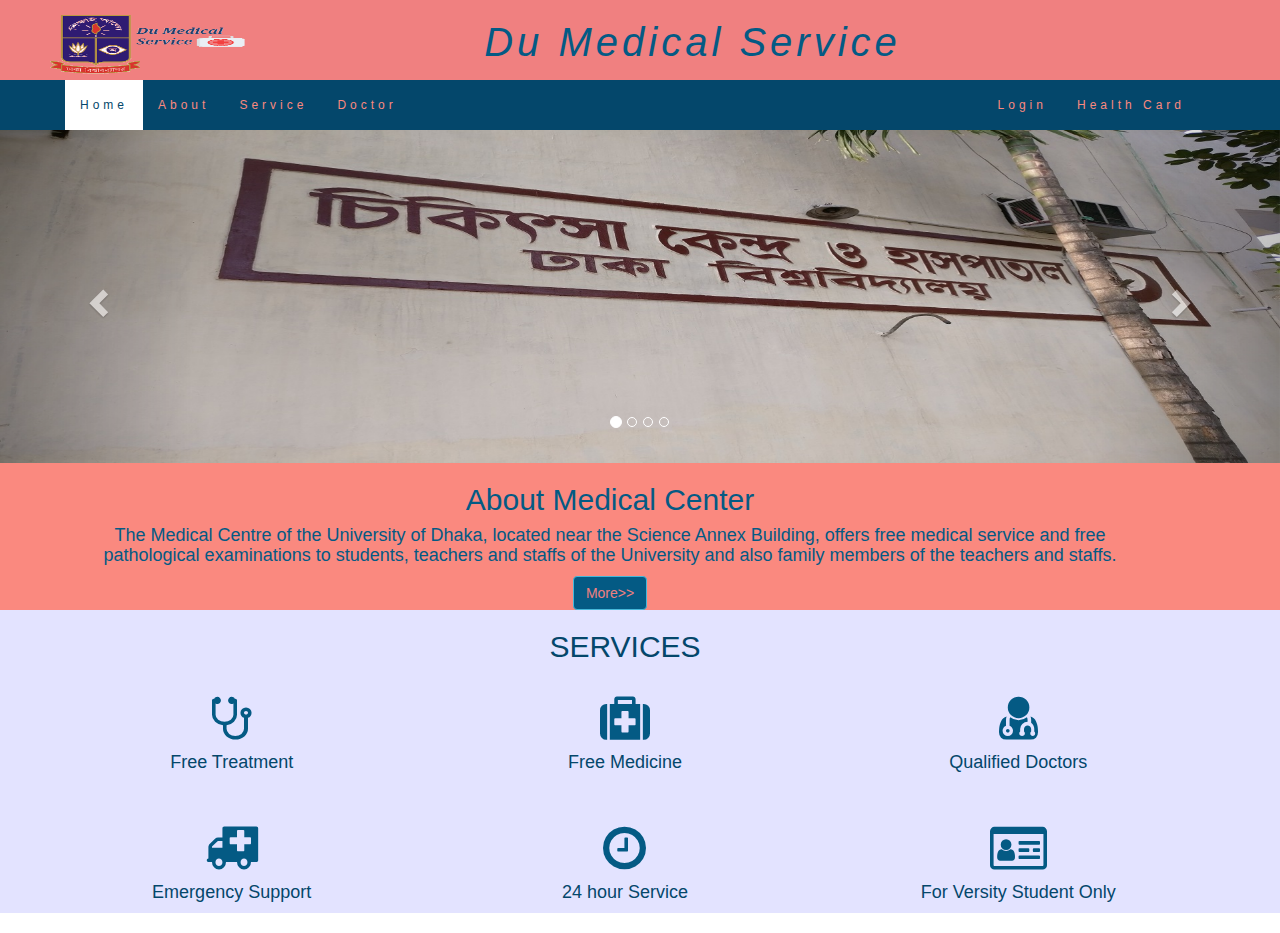
==== commit e5bbfb5d: "final commit" ====
--- a/index.html
+++ b/index.html
@@ -8,38 +8,26 @@
 
     <!-- Mobile Specific Metas-->
     <meta name="viewport" content="width=device-width, initial-scale=1">
-<<<<<<< HEAD
     <link rel="stylesheet" href="https://cdnjs.cloudflare.com/ajax/libs/font-awesome/4.7.0/css/font-awesome.min.css">
     <link rel="stylesheet"  href="https://maxcdn.bootstrapcdn.com/bootstrap/3.3.7/css/bootstrap.min.css">
     <link rel="stylesheet" type="text/css" href="style.css">
-=======
-     <link rel="stylesheet" href="https://cdnjs.cloudflare.com/ajax/libs/font-awesome/4.7.0/css/font-awesome.min.css">
-     <link rel="stylesheet"  href="https://maxcdn.bootstrapcdn.com/bootstrap/3.3.7/css/bootstrap.min.css">
-     <link rel="stylesheet" type="text/css" href="style.css">
->>>>>>> 5b6b2426097b5c149197d72d84e8805e4859193a
 
     <script src="https://ajax.googleapis.com/ajax/libs/jquery/1.12.4/jquery.min.js"></script>
     <script src="https://maxcdn.bootstrapcdn.com/bootstrap/3.3.7/js/bootstrap.min.js"></script>
 
     <script type="text/javascript" src="healthCard.js"> </script>
     <script type="text/javascript" src="login.js"> </script>
-<<<<<<< HEAD
     <script type="text/javascript" src="logout.js"> </script>
     <script type="text/javascript" src="homeIsLoggedin.js"> </script>
-=======
->>>>>>> 5b6b2426097b5c149197d72d84e8805e4859193a
 
     <script>
         function doctor_page() {
             window.location.href = "doctor_front.html";
         }
-<<<<<<< HEAD
         function funAbout()
         {
             window.location.href = "about.html";
         }
-=======
->>>>>>> 5b6b2426097b5c149197d72d84e8805e4859193a
         var modal = document.getElementById('id01');
         var modal = document.getElementById('id02');
         // When the user clicks anywhere outside of the modal, close it
@@ -48,10 +36,6 @@
                 modal.style.display = "none";
             }
         }
-<<<<<<< HEAD
-=======
-
->>>>>>> 5b6b2426097b5c149197d72d84e8805e4859193a
     </script>
 
 </head>
@@ -62,7 +46,6 @@
  <!---------------------navigation bar----------------->
 
  <nav class="navbar navbar-inverse" style="height: 80px; background-color: lightcoral">
-<<<<<<< HEAD
      <div class="container-fluid text-center">
          <div class="navbar-header">
              <span class="icon-bar"></span>
@@ -89,48 +72,16 @@
                <ul class="nav navbar-nav">
                    <li class="active"><a href="#intro">Home</a></li>
                    <li><a href="#about">About</a></li>
-=======
-     <div class="container-fluid">
-         <div class="navbar-header">
-         </div>
-     </div>
-     </nav>
-
- <nav class="navbar navbar-inverse" style="background-color: #04476b">
-       <div class="container-fluid">
-           <div class="navbar-header">
-               <button type="button" class="navbar-toggle" data-toggle="collapse" data-target="#myNavbar">
-                   <span class="icon-bar"></span>
-                   <span class="icon-bar"></span>
-                   <span class="icon-bar"></span>
-               </button>
-               <a class="navbar-brand" href="index.html">
-                   <img src="doctor.png"/>
-               </a>
-           </div>
-           <div class="collapse navbar-collapse" id="myNavbar">
-               <ul class="nav navbar-nav">
-                   <li class="active"><a href="#intro">Home</a></li>
-                   <li><a href="#appoinment">Appointment</a></li>
->>>>>>> 5b6b2426097b5c149197d72d84e8805e4859193a
                    <li><a href="#service">Service</a></li>
                    <li><a input id="doctor" onclick="doctor_page()" href="#doctor">Doctor</a></li>
 
                </ul>
                <ul class="nav navbar-nav navbar-right">
-<<<<<<< HEAD
                    <li><a id = "navBarLog" onclick="document.getElementById('id01').style.display='block'" style="width:auto;
-                    "href="#id01"
-                          data-toggle="modal" >Login</a></li>
+                    "href="#id01" data-toggle="modal" >Login</a></li>
 
                    <li><a id = "navBarHealthcard" onclick="document.getElementById('id02').style.display='block'" style="width:auto;">
                        Health Card</a></li>
-=======
-                   <li><a onclick="document.getElementById('id01').style.display='block'" style="width:auto;
-                    "href="#id01" data-toggle="modal">Login</a></li>
-
-                   <li><a onclick="document.getElementById('id02').style.display='block'" style="width:auto;">Health Card</a></li>
->>>>>>> 5b6b2426097b5c149197d72d84e8805e4859193a
                </ul>
 
 
@@ -154,7 +105,6 @@
                            <input type="password" placeholder="Enter Password" name="psw" id="psw" required>
                            <p id="pswErr"></p>
 
-<<<<<<< HEAD
 
                            <button id ="login" type="submit" style="height: auto" width="auto" onclick="globalLogin()">Login</button>
                            <p id="loginErr"></p>
@@ -163,12 +113,6 @@
 
                            <button id ="login" type="submit" style="height: auto" width="auto" onclick="globalLogin()">Login</button>
                             -->
-=======
-                           <button id ="login" type="submit" style="height: auto" width="auto" onclick="globalLogin()">Login</button>
-                           <p id="loginErr"></p>
-                           <!--<button type="submit" style="height: auto" width="auto" onclick="document.getElementById('id02').style.display='block'
-                            "href="#myModal1" data-toggle="modal">Make Health Card</button>-->
->>>>>>> 5b6b2426097b5c149197d72d84e8805e4859193a
                        <br>
                            <button type="button" onclick="document.getElementById('id01').style.display='none'" class="cancelbtn"data-dismiss="modal">Cancel</button>
                        </div>
@@ -248,8 +192,7 @@
         <li data-target="#myCarousel" data-slide-to="3"></li>
     </ol>
 
-<<<<<<< HEAD
-       <!-- Wrapper for slides -->
+    <!-- Wrapper for slides -->
        <div class="carousel-inner" role="listbox">
            <div class="item active">
                <img src="bg6.jpg" alt="New York" width="1200" height="700">
@@ -289,45 +232,7 @@
            </div>
        </div>
 
-       <!-- Left and right controls of slides -->
-=======
-    <!-- Wrapper for slides -->
-    <div class="carousel-inner" role="listbox">
-        <div class="item active">
-            <img src="bg1.jpg" alt="New York" width="1200" height="700">
-            <div class="carousel-caption">
-                <h3>New York</h3>
-                <p>The atmosphere in New York is lorem ipsum.</p>
-            </div>
-        </div>
-
-        <div class="item">
-            <img src="img1.jpg" alt="Chicago" width="1200" height="700">
-            <div class="carousel-caption">
-                <h3>Chicago</h3>
-                <p>Thank you, Chicago - A night we won't forget.</p>
-            </div>
-        </div>
-
-        <div class="item">
-            <img src="bg3.jpg" alt="Chicago" width="1200" height="700">
-            <div class="carousel-caption">
-                <h3>Chicago</h3>
-                <p>Thank you, Chicago - A night we won't forget.</p>
-            </div>
-        </div>
-
-        <div class="item">
-            <img src="bg2.jpg" alt="Los Angeles" width="1200" height="700">
-            <div class="carousel-caption">
-                <h3>LA</h3>
-                <p>Even though the traffic was a mess, we had the best time playing at Venice Beach!</p>
-            </div>
-        </div>
-    </div>
-
     <!-- Left and right controls of slides -->
->>>>>>> 5b6b2426097b5c149197d72d84e8805e4859193a
     <a class="left carousel-control" href="#myCarousel" role="button" data-slide="prev">
         <span class="glyphicon glyphicon-chevron-left" aria-hidden="true"></span>
         <span class="sr-only">Previous</span>
@@ -338,12 +243,10 @@
     </a>
 
 </div>
-<<<<<<< HEAD
     </section>
 
- <!-- About Medical Center -->
-
- <section id="about" class="home-section nopadding paddingtop-100"style="background-color: #fa897f">
+ <!-------------about----------->
+<section id="about" class="home-section nopadding paddingtop-100"style="background-color: #fa897f">
      <div class="container-fluid">
          <div class="row">
 
@@ -364,35 +267,7 @@
 
          </div>
      </div>
-
  </section>
-=======
-    </section><br>
-
-<!-- Appointment section -->
-
-<section id="appointment" class="home-section nopadding paddingtop-100"style="background-color: #fa897f">
-<div class="container-fluid">
-    <div class="row">
-        <br>
-        <div class="col-sm-8">
-            <img src="app.png">
-        </div>
-
-        <div class="col-sm-4">
-            <h2 style="color: #045a84">In an emergency? Need help now?</h2>
-            <h4 style="color: #045a84">Log in first and book appointment</h4>
-            <br>
-            <!--<button class="btn btn-skin btn-lg" style="background-color:#9ac0e8;color: white;">Here
-                <span class="fa fa-hospital-o logo-small"style="background-color:white;" ></span>
-            </button>-->
-        </div>
-
-    </div>
-</div>
-
-</section><br>
->>>>>>> 5b6b2426097b5c149197d72d84e8805e4859193a
 
 
 <!-- (Services Section) -->
@@ -437,71 +312,7 @@
         </div>
     </div>
 </div>
-<<<<<<< HEAD
-    </section>
-=======
     </section><br>
-
-<!-- (Gallery)
-
-<br><section id="gallery" class="home-section paddingbot-60" style="background-color: #f1f1f1">
-<div class="container-fluid text-center bg-grey">
-
-    <br><h2 style="color:#ffffff;">Gallery</h2>
-    <h4>Facilities</h4>
-    <div class="row text-center">
-        <div class="col-sm-4">
-            <div class="thumbnail">
-                <img src="1.jpg" alt="Paris">
-                <p><strong>Paris</strong></p>
-                <p>Yes, we built Paris</p>
-            </div>
-        </div>
-        <div class="col-sm-4">
-            <div class="thumbnail">
-                <img src="2.jpg" alt="New York">
-                <p><strong>New York</strong></p>
-                <p>We built New York</p>
-            </div>
-        </div>
-        <div class="col-sm-4">
-            <div class="thumbnail">
-                <img src="3.jpg" alt="San Francisco">
-                <p><strong>San Francisco</strong></p>
-                <p>Yes, San Fran is ours</p>
-            </div>
-        </div>
-    </div>
-</div><br>
-
-<div class="container-fluid text-center bg-grey">
-    <div class="row text-center">
-        <div class="col-sm-4">
-            <div class="thumbnail">
-                <img src="4.jpg" alt="Paris">
-                <p><strong>Paris</strong></p>
-                <p>Yes, we built Paris</p>
-            </div>
-        </div>
-        <div class="col-sm-4">
-            <div class="thumbnail">
-                <img src="5.jpg" alt="New York">
-                <p><strong>New York</strong></p>
-                <p>We built New York</p>
-            </div>
-        </div>
-        <div class="col-sm-4">
-            <div class="thumbnail">
-                <img src="6.jpg" alt="San Francisco">
-                <p><strong>San Francisco</strong></p>
-                <p>Yes, San Fran is ours</p>
-            </div>
-        </div>
-    </div>
-</div><br>
-    </section>-->
-
->>>>>>> 5b6b2426097b5c149197d72d84e8805e4859193a
 </body>
 
 
--- a/style.css
+++ b/style.css
@@ -87,13 +87,8 @@
     width: 100%; /* Full width */
     height: 100%; /* Full height */
     overflow: auto; /* Enable scroll if needed */
-<<<<<<< HEAD
-    background-color: rgb(0,0,0); /*Fallback color */
-    background-color: rgba(0,0,0,0); /* Black w/ opacity */
-=======
     background-color: rgb(0,0,0); /* Fallback color */
     background-color: rgba(0,0,0,0.4); /* Black w/ opacity */
->>>>>>> 5b6b2426097b5c149197d72d84e8805e4859193a
     padding-top: 60px;
 }
 
@@ -101,11 +96,7 @@
 .modal-content {
     background-color: #f1f1f1;
     margin: 5% auto 15% auto; /* 5% from the top, 15% from the bottom and centered */
-<<<<<<< HEAD
-   border: 1px solid #888;
-=======
     border: 1px solid #888;
->>>>>>> 5b6b2426097b5c149197d72d84e8805e4859193a
     width: 80%; /* Could be more or less, depending on screen size */
 }
 
@@ -152,18 +143,20 @@
     }
 }
 
+
 .container {
     padding: 80px 120px;
 }
 .container-fluid{
     color: #8aa3d9;
-    padding-left: 80px;
-    padding-right: 120px;
+    padding-left: 50px;
+    padding-right: 80px;
 }
 .container-fluid2{
     padding-left: 100px;
     padding-right: 100px;
 }
+
 
 
 .person {
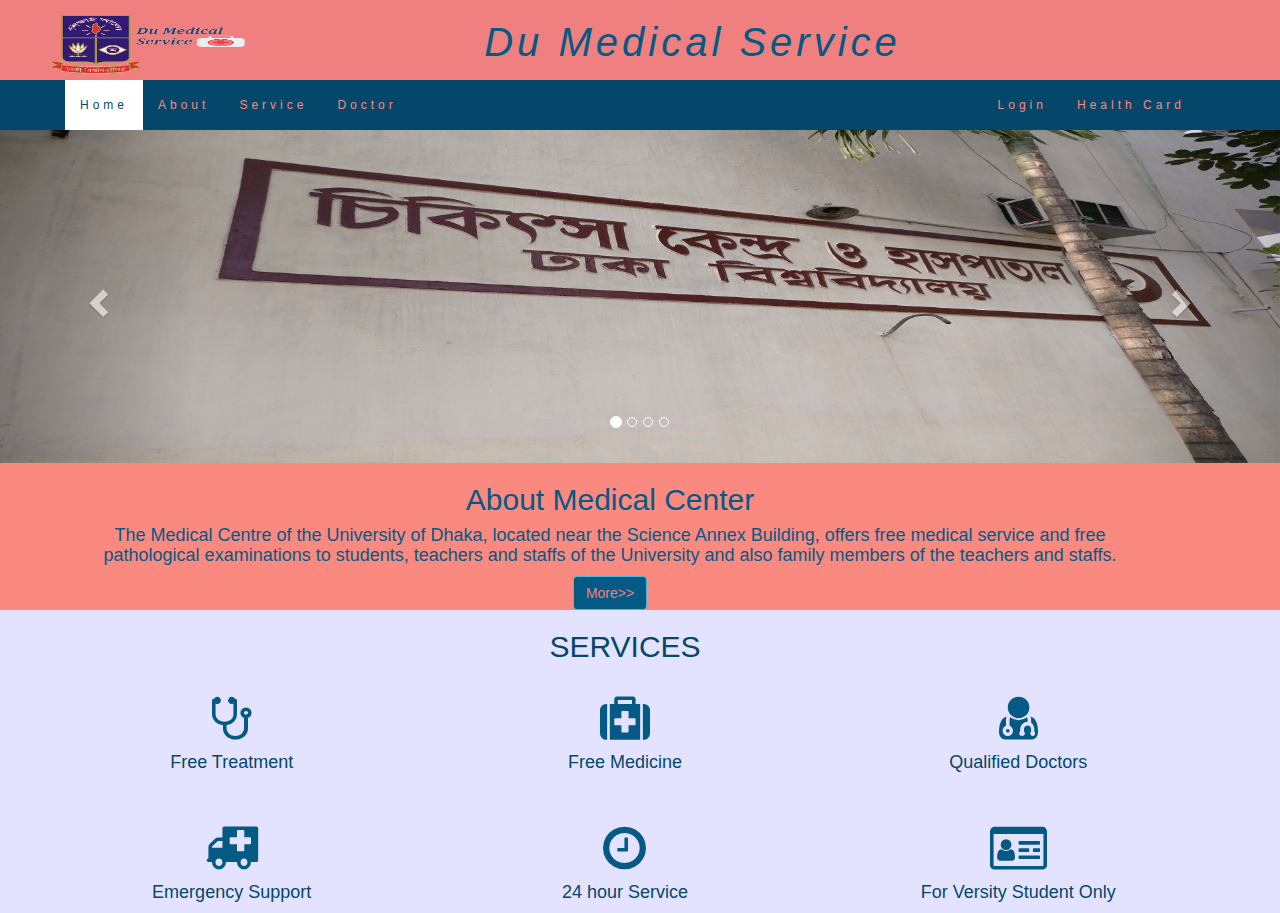
==== commit 8f45a62b: "mail check" ====
--- a/index.html
+++ b/index.html
@@ -312,7 +312,7 @@
         </div>
     </div>
 </div>
-    </section><br>
+    </section>
 </body>
 
 
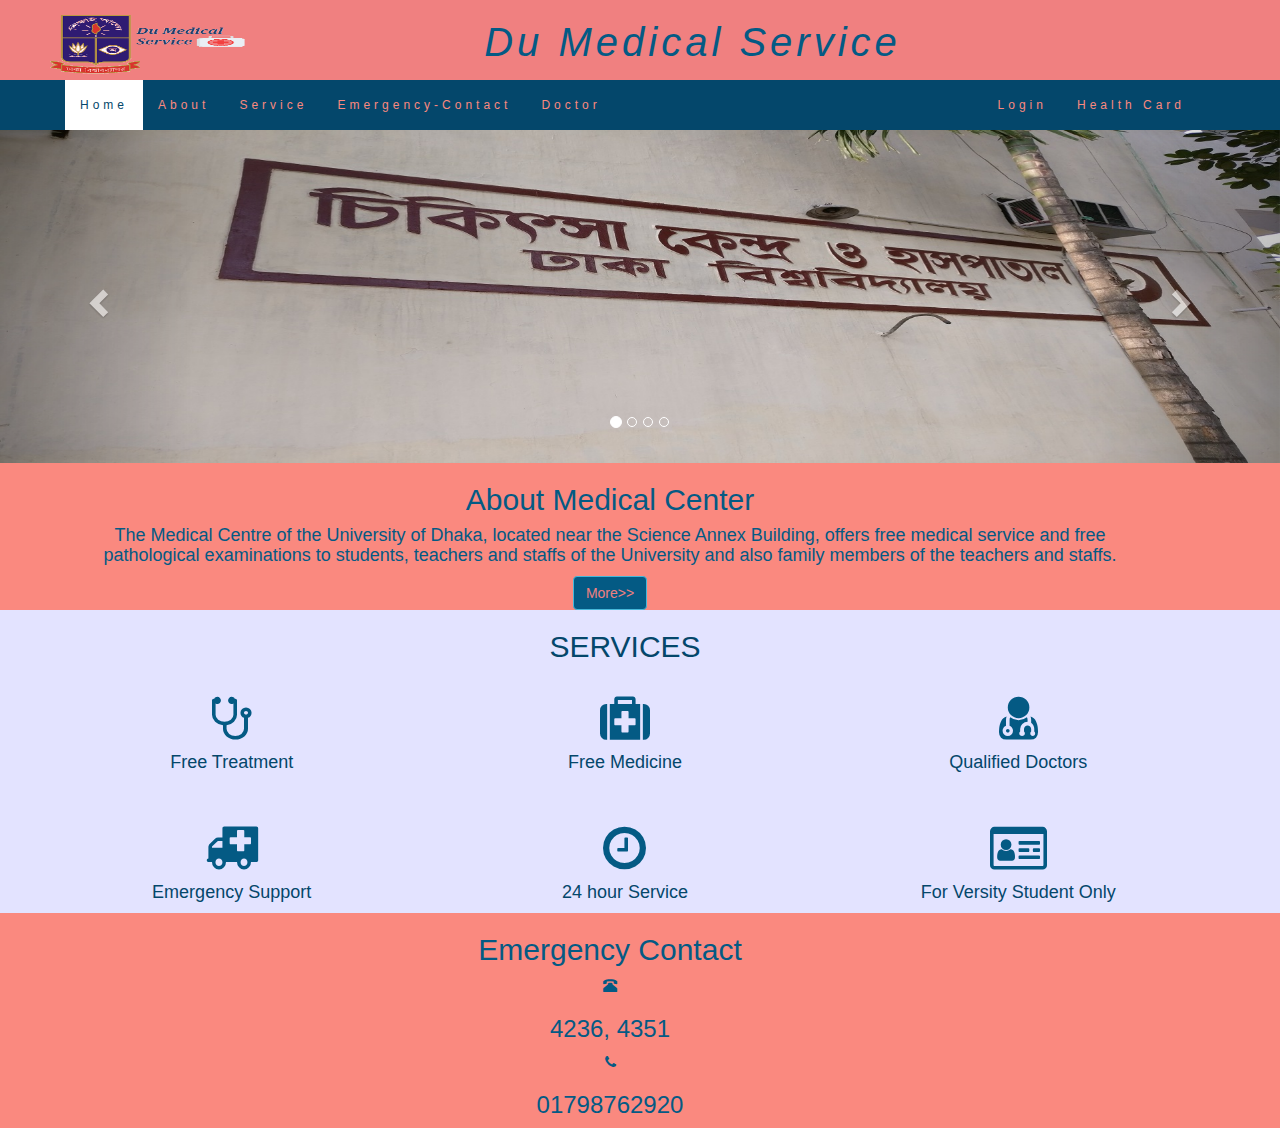
==== commit 80309158: "contact" ====
--- a/index.html
+++ b/index.html
@@ -66,6 +66,7 @@
                  <span class="icon-bar"></span>
                  <span class="icon-bar"></span>
                  <span class="icon-bar"></span>
+                 <span class="icon-bar"></span>
              </button>
          </div>
            <div class="collapse navbar-collapse" id="myNavbar">
@@ -73,6 +74,7 @@
                    <li class="active"><a href="#intro">Home</a></li>
                    <li><a href="#about">About</a></li>
                    <li><a href="#service">Service</a></li>
+                   <li><a href="#contact">Emergency-Contact</a></li>
                    <li><a input id="doctor" onclick="doctor_page()" href="#doctor">Doctor</a></li>
 
                </ul>
@@ -313,6 +315,27 @@
     </div>
 </div>
     </section>
+
+ <section id="contact" class="home-section nopadding paddingtop-100"style="background-color: #fa897f">
+     <div class="container-fluid">
+         <div class="row">
+
+             <div class="container-fluid text-center">
+                 <h2 style="color: #045a84">Emergency Contact</h2>
+                 <span class="glyphicon glyphicon-phone-alt" aria-hidden="true" style="color: #045a84"></span>
+                 <h3 style="color: #045a84">4236, 4351</h3>
+                 <span class="fa fa-phone" aria-hidden="true" style="color: #045a84"></span>
+                 <h3 style="color: #045a84">01798762920</h3>
+
+                 <!--<button class="btn btn-skin btn-lg" style="background-color:#9ac0e8;color: white;">Here
+                     <span class="fa fa-hospital-o logo-small"style="background-color:white;" ></span>
+                 </button>-->
+
+             </div>
+
+         </div>
+     </div>
+ </section>
 </body>
 
 
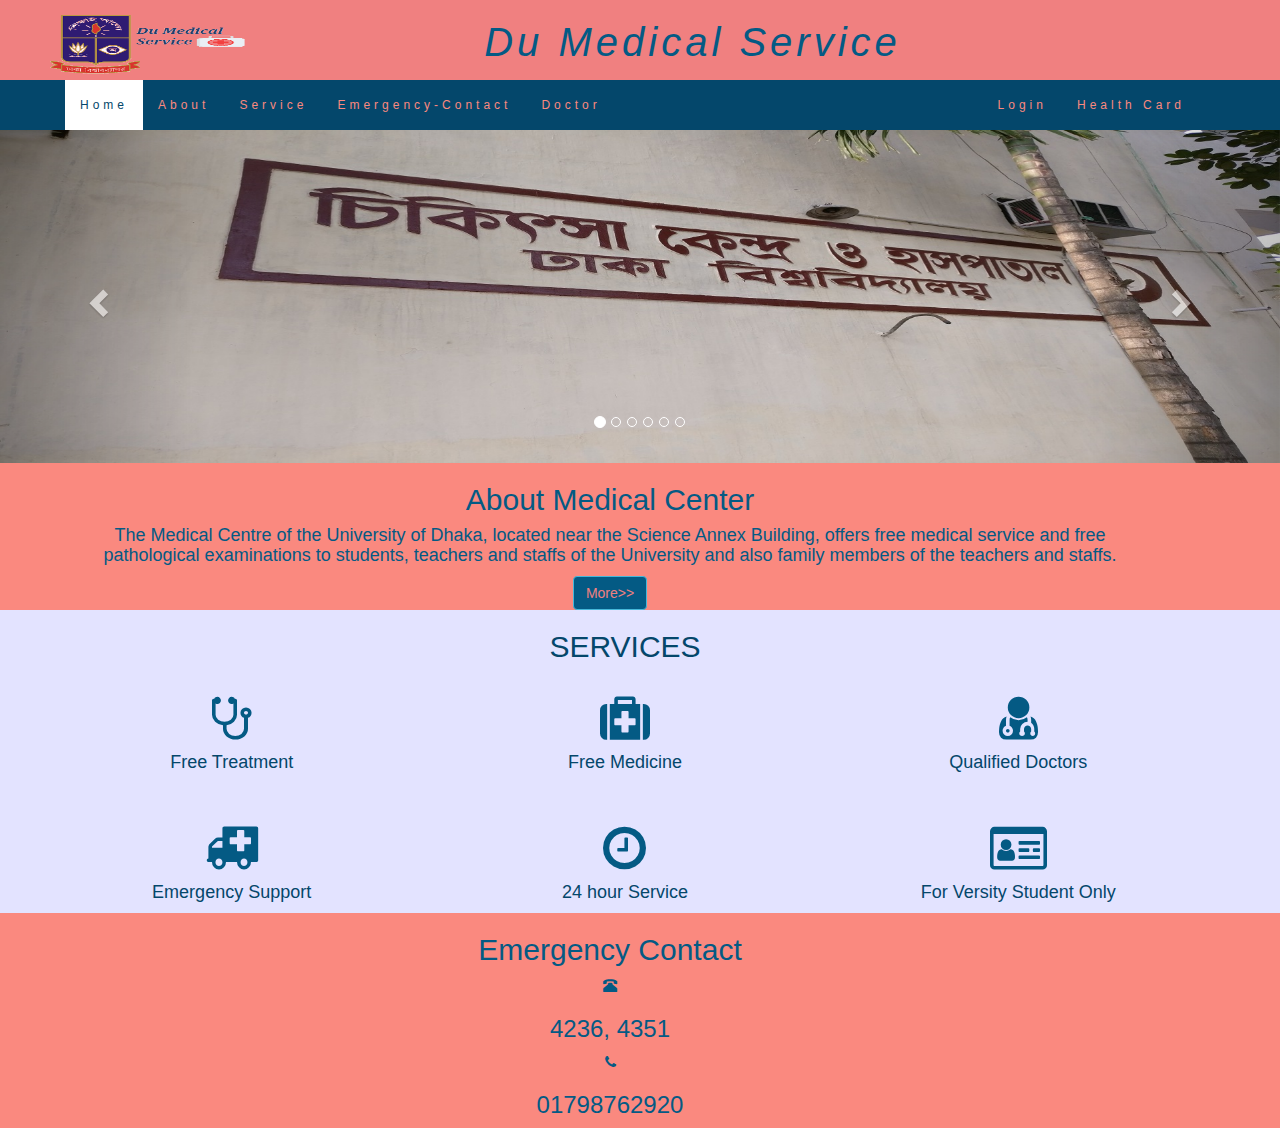
==== commit 78571674: "slide" ====
--- a/index.html
+++ b/index.html
@@ -192,6 +192,9 @@
         <li data-target="#myCarousel" data-slide-to="1"></li>
         <li data-target="#myCarousel" data-slide-to="2"></li>
         <li data-target="#myCarousel" data-slide-to="3"></li>
+        <li data-target="#myCarousel" data-slide-to="4"></li>
+        <li data-target="#myCarousel" data-slide-to="5"></li>
+
     </ol>
 
     <!-- Wrapper for slides -->
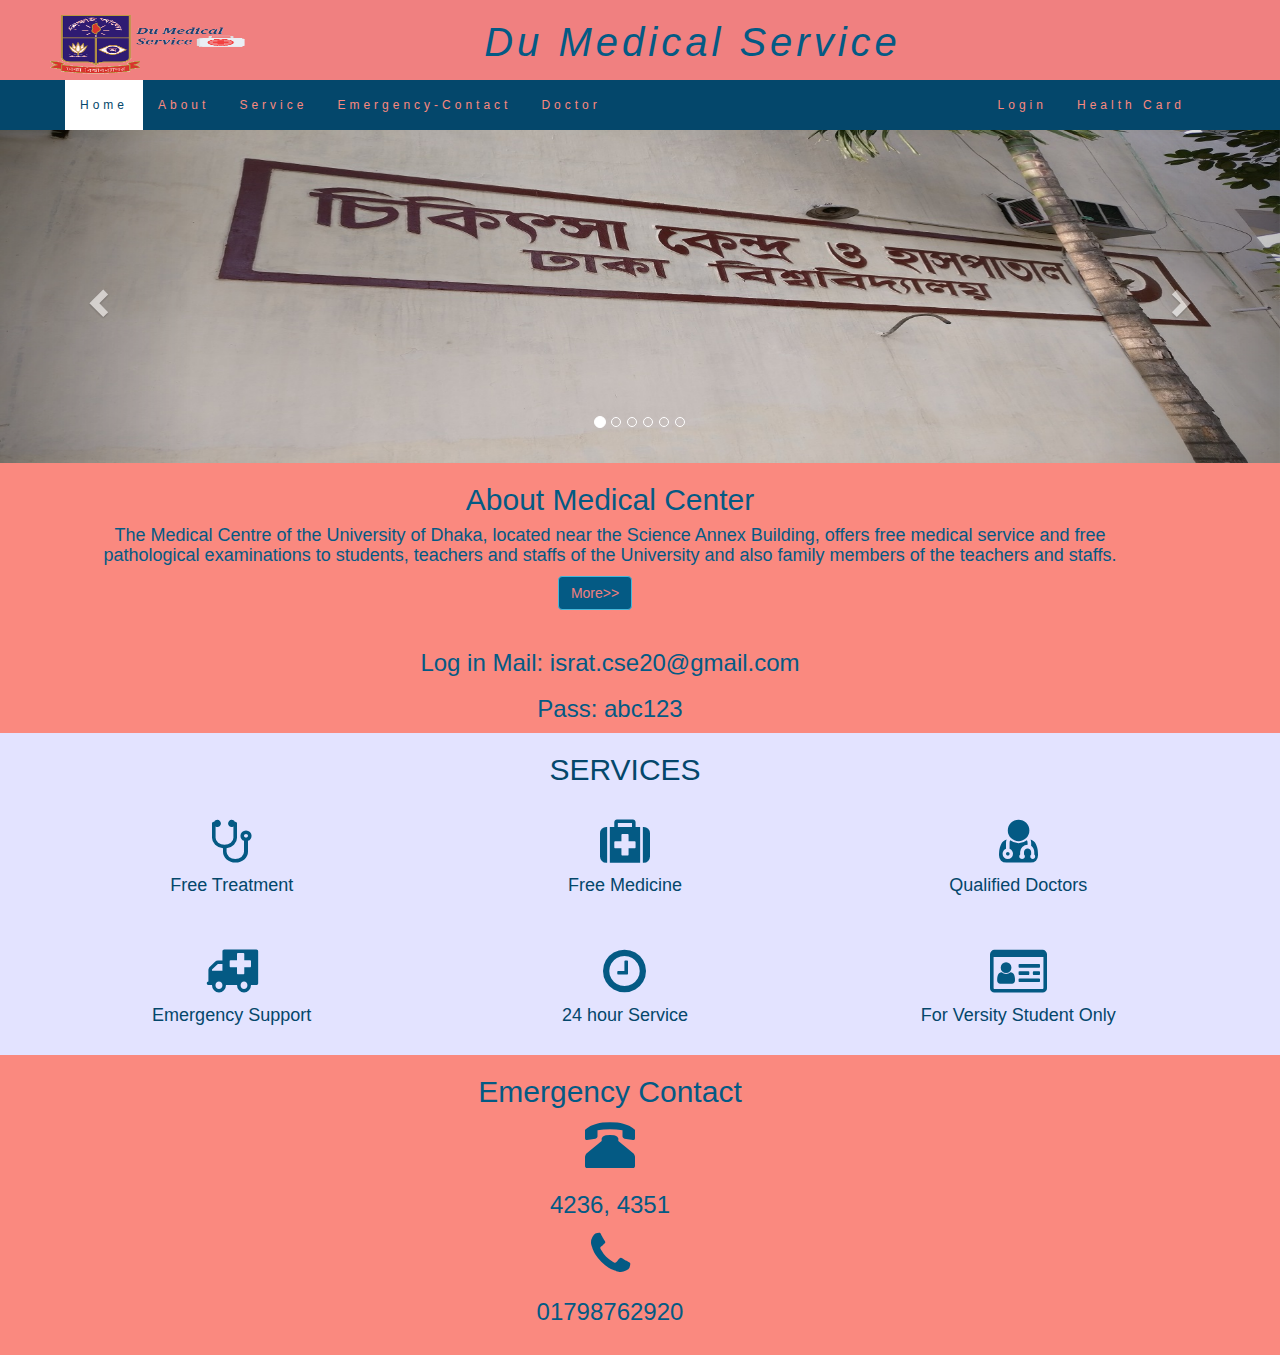
==== commit 02d5b9bc: "assigning mail id and pass" ====
--- a/index.html
+++ b/index.html
@@ -262,12 +262,18 @@
                      located near the Science Annex Building, offers free medical service and
                      free pathological examinations to students, teachers and staffs of the University and
                      also family members of the teachers and staffs.</h4>
-
+                 <div class="container-fluid text-center">
                  <input type="button" class="btn btn-info" name="about" value="More>>" style="background-color: #045a84; color: lightcoral" onclick="funAbout()">
+                 </div><br>
                  <!--<button class="btn btn-skin btn-lg" style="background-color:#9ac0e8;color: white;">Here
                      <span class="fa fa-hospital-o logo-small"style="background-color:white;" ></span>
                  </button>-->
 
+             </div>
+
+             <div class="container-fluid text-center">
+                 <h3 style="color: #045a84">Log in Mail: israt.cse20@gmail.com</h3>
+                 <h3 style="color: #045a84">Pass: abc123</h3>
              </div>
 
          </div>
@@ -315,7 +321,7 @@
             <h4 style="color:#04476b;">For Versity Student Only</h4>
             <!--<p>Lorem ipsum dolor sit amet..</p>-->
         </div>
-    </div>
+    </div><br>
 </div>
     </section>
 
@@ -325,16 +331,16 @@
 
              <div class="container-fluid text-center">
                  <h2 style="color: #045a84">Emergency Contact</h2>
-                 <span class="glyphicon glyphicon-phone-alt" aria-hidden="true" style="color: #045a84"></span>
+                 <span class="glyphicon glyphicon-phone-alt logo-small" aria-hidden="true" style="color: #045a84"></span>
                  <h3 style="color: #045a84">4236, 4351</h3>
-                 <span class="fa fa-phone" aria-hidden="true" style="color: #045a84"></span>
+                 <span class="fa fa-phone logo-small" aria-hidden="true" style="color: #045a84"></span>
                  <h3 style="color: #045a84">01798762920</h3>
 
                  <!--<button class="btn btn-skin btn-lg" style="background-color:#9ac0e8;color: white;">Here
                      <span class="fa fa-hospital-o logo-small"style="background-color:white;" ></span>
                  </button>-->
 
-             </div>
+             </div><br>
 
          </div>
      </div>
